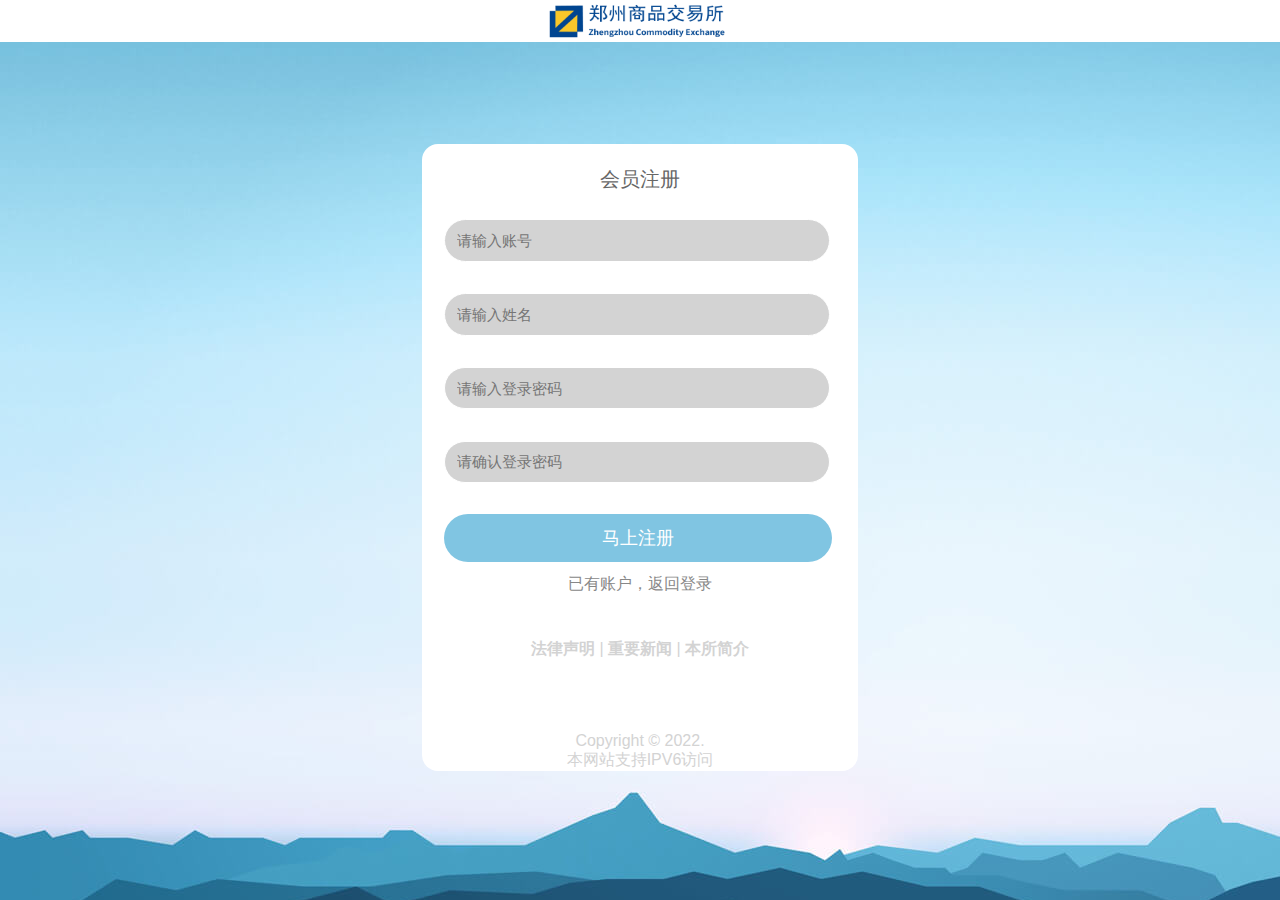
==== registere.html @ bfd776c0 "Add files via upload" ====
<!DOCTYPE html>
<html>
<head>
	<title>用户注册</title>
		<meta charset="utf-8">
		<link href="css/style.css" rel='stylesheet' type='text/css' />
		<meta name="viewport" content="width=device-width, initial-scale=1">
		<script type="application/x-javascript"> addEventListener("load", function() { setTimeout(hideURLbar, 0); }, false); function hideURLbar(){ window.scrollTo(0,1); } </script>
</head>
<body background= "image/background1.jpg">
<div id="mobileheader" class="hidden-lg hidden-md"><a href="#mobilmenu"></a><img alt="" width="192" height="42" src="image/logo.png"></div>
	 <!-----start-main---->
	 <div class="main">
		<div class="login-form">
			<h1>会员注册</h1>
				<form>
						<input placeholder="请输入账号" type="text" class="username" value="" onfocus="this.value = '';" onblur="if (this.value == '') {this.value = '';}" >
						<input placeholder="请输入姓名" class="name" type="text" value="" onfocus="this.value = '';" onblur="if (this.value == '') {this.value = '';}">
						<input placeholder="请输入登录密码" class="password" type="password" value="" onfocus="this.value = '';" onblur="if (this.value == '') {this.value = '';}">
						<input placeholder="请确认登录密码" class="password" type="password" value="" onfocus="this.value = '';" onblur="if (this.value == '') {this.value = '';}">
						<div class="submit">
						<div class="submit">
							<input type="submit" onclick="myFunction()" value="马上注册" >
					</div>	
					<p><a href="index.html">已有账户，返回登录</a></p>
				</form>
			</div>
			<div class="copy-right-top">
			<p> &nbsp </p>
			<p><a href="flsm.html">法律声明</a> | <a href="zyxw.html">重要新闻</a> | <a href="bsjj.html">本所简介</a></p>
			</div>
			
			<div class="copy-right">
						<p> &nbsp </p>
						<p> &nbsp </p>
						<p> &nbsp </p>
						<p> &nbsp </p>
						<p>Copyright &copy; 2022.</p>
						<p>本网站支持IPV6访问<script type="text/javascript">var cnzz_protocol = (("https:" == document.location.protocol) ? " https://" : " http://");document.write(unescape("%3Cspan id='cnzz_stat_icon_1264458526'%3E%3C/span%3E%3Cscript src='" + cnzz_protocol + "s19.cnzz.com/z_stat.php%3Fid%3D1264458526%26show%3Dpic' type='text/javascript'%3E%3C/script%3E"));</script><span id="cnzz_stat_icon_1264458526"></span></p>
					</div>
			<!--//End-login-form-->
		</div>
			 <!-----//end-main---->
		 		
</body>
</html>
---- css/style.css ----
/* reset */
html,body,div,span,applet,object,iframe,h1,h2,h3,h4,h5,h6,p,blockquote,pre,a,abbr,acronym,address,big,cite,code,del,dfn,em,img,ins,kbd,q,s,samp,small,strike,strong,sub,sup,tt,var,b,u,i,dl,dt,dd,ol,nav ul,nav li,fieldset,form,label,legend,table,caption,tbody,tfoot,thead,tr,th,td,article,aside,canvas,details,embed,figure,figcaption,footer,header,hgroup,menu,nav,output,ruby,section,summary,time,mark,audio,video{margin:0;padding:0;border:0;font-size:100%;font:inherit;vertical-align:baseline;}
article, aside, details, figcaption, figure,footer, header, hgroup, menu, nav, section {display: block;}
ol,ul{list-style:none;margin:0px;padding:0px;}
blockquote,q{quotes:none;}
blockquote:before,blockquote:after,q:before,q:after{content:'';content:none;}
table{border-collapse:collapse;border-spacing:0;}
/* start editing from here */
a{text-decoration:none;}
.txt-rt{text-align:right;}/* text align right */
.txt-lt{text-align:left;}/* text align left */
.txt-center{text-align:center;}/* text align center */
.float-rt{float:right;}/* float right */
.float-lt{float:left;}/* float left */
.clear{clear:both;}/* clear float */
.pos-relative{position:relative;}/* Position Relative */
.pos-absolute{position:absolute;}/* Position Absolute */
.vertical-base{	vertical-align:baseline;}/* vertical align baseline */
.vertical-top{	vertical-align:top;}/* vertical align top */
nav.vertical ul li{	display:block;}/* vertical menu */
nav.horizontal ul li{	display: inline-block;}/* horizontal menu */
img{max-width:100%;}
/*end reset*/
/****-----start-body----****/
body{
	background-size：100%,100%;
	}
/*{
	-webkit-filter:blur(15px);
	-moz-filter:blur(15px);
	-o-filter:blur(15px);
	-ms-filter:blur(15px);
	filter:blur(15px);

}*/
/*图片不模糊*/
img {    
image-rendering: -moz-crisp-edges; /* Firefox */     
image-rendering: -o-crisp-edges; /* Opera */      
image-rendering: -webkit-optimize-contrast; /*Webkit (non-standard naming) */ image-rendering: crisp-edges; \
-ms-interpolation-mode: nearest-neighbor; /* IE (non-standard property) */
}

#mobileheader {
  background:#ffffff;
  font-size: 40px;
  font-weight: bold;
  color: #fdfdfd;
  text-align: center;
  height: 42px;
  padding: 0 50px;
  line-height: 50px;
  border-bottom: #dbdbdb solid 0px;
  position: relative;
}
#mobileheader1 {
  font-size: 40px;
  font-weight: bold;
  color: #fdfdfd;
  text-align: center;
  height: 110px;
  padding: 0px;
  line-height: 50px;
  border-bottom: #dbdbdb solid 0px;
  position: relative;
}
.login-form {
	background:#fff;
	width: 26%;
	margin:4% auto 4% auto;
 	position: relative;
 	-webkit-border-radius: 1em;
	-o-border-radius: 1em;
	-moz-border-radius: 1em;
 	
}

.main{
	position:relative;
}
.main h1{
	font-size:20px;
	color:#676767;
	font-family: 'Open Sans', sans-serif;
	font-weight:400;
	padding-top: 19%;
	text-align: center;
}
.main form {
	width: 90%;
	margin: 0 auto;
	padding: 6% 0 6% 0;
}
.main p {
text-align: center;
}
.main form p a {
	color: #888;
	font-family: 'Open Sans', sans-serif;
}
form p a:hover {
	color:#21A957;
}
 input[type="text"], input[type="password"]{
	text-align:left;
	position: relative;
	width:92%;
	padding:3%;
	background:#D3D3D3;
	margin-bottom: 8%;
	font-family: 'Open Sans', sans-serif;
	color: #676767;
	font-weight:400;
	font-size: 15px;
	outline: none;
	border: none;
	border-radius:55px;
	border:1px solid #fff;
	-webkit-appearance:none;
}
 input[type="text"]:hover, input[type="password"]:hover{
 	border:1px solid #949494;
	transition:0.5s;
	-webkit-transition:0.5s;
	-moz-transition:0.5s;
	-o-transition:0.5s;
	-ms-transition:0.5s;
 	
 }
input[type="submit"]{
	width: 99%;
	padding: 3%;
	margin-bottom:3%;
	background: #80c5e2;
	font-family: 'Open Sans', sans-serif;
	color:#ffffff ;
	box-shadow: inset 0px 0px 0px #666464;
	-webkit-text-shadow: 0px 0px 0px #000;
	-moz-text-shadow: 0px 0px 0px #000;
	-o-text-shadow: 0px 0px 0px #000;
	-ms-text-shadow: 0px 0px 0px #000;
	font-size: 18px;
	outline: none;
	border: none;
	cursor: pointer;
	font-weight:500;
	border-radius: 55px;
	transition: 0s;
	-webkit-appearance:none;
	-webkit-transition: 0s;
	-moz-transition: 0s;
	-o-transition: 0s;
	-ms-transition: 0s;
}
input[type="submit"]:hover{
	background:#004590;
	color:#fff;
}
/****************/
.copy-right {
	position: sticky;	
}
.copy-right-top  p {
	color:#d3d3d3;
	font-size: 1em;
	font-family: 'Open Sans', sans-serif;	
	font-weight: 80;
}
.copy-right-top  p a {
	color: #d3d3d3;
	font-size: 1em;
	font-family: 'Open Sans', sans-serif;	
	font-weight: 600;
}

.copy-right p {
	color: #d3d3d3;
	font-size: 1em;
	font-family: 'Open Sans', sans-serif;	
	font-weight: 200;
	bottom:0;
}
/*-----start-responsive-design------*/
@media (max-width:1440px){
	.login-form {
	width:30%;
	margin: 8% auto 8% auto;
	}
	.main h1 {
	padding-top: 5%;
	}
	.copy-right {
	bottom: -26%;
	}
}
@media (max-width:1366px){
	.login-form {
	width: 32%;
	margin: 8% auto 8% auto;
	}
}
@media (max-width:1280px){
	.login-form  {
		margin:8% auto 0;
		width:34%;
	
	}
	.copy-right {
	left: 41%;
	bottom:-18%;
	}
}
@media (max-width:1024px){
.login-form  {
		margin:8% auto 0;
		width:45%;
	
	}
	.copy-right {
	left: 41%;
	bottom:-18%;
	}
}
@media (max-width:768px){
	.login-form  {
		margin: 8% auto 0;
		width: 59%;
	}
	.copy-right {
	left:38%;
	bottom:-14%;
	}
}
@media (max-width:640px){                                  
	.login-form {
	margin: 8% auto 0;
	width: 63%;
	}
	.copy-right {
	left:36%;
	bottom:-18%;
	}
}
@media (max-width:480px){                                  
	.login-form {
	margin: 8% auto 0;
	width: 74%;
	
	}
	.copy-right {
	left:30%;
	bottom:-17%;
	}
	.main h1 {
	font-size: 32px;
	}
	.head {
	top: -15%;
	left: 34%;
	}
	input[type="text"], input[type="password"], input[type="submit"] {
	font-weight: 600;
	margin-bottom: 6%;
	}
@media (max-width:320px){                                  
	.login-form  {
		margin:8% auto 0;
		width: 85%;

	}
	.main h1 {
	padding-top: 20%;
	font-size: 20px;
	}
	.head {
	top: -15%;
	left: 36%;
	}
	input[type="text"], input[type="password"],input[type="submit"] {
	font-weight:600;
	font-size: 15px;
	}
	.main form p a {
	font-size: 18px;
	}
	input[type="submit"] {
	padding: 5%;
	}
		
}
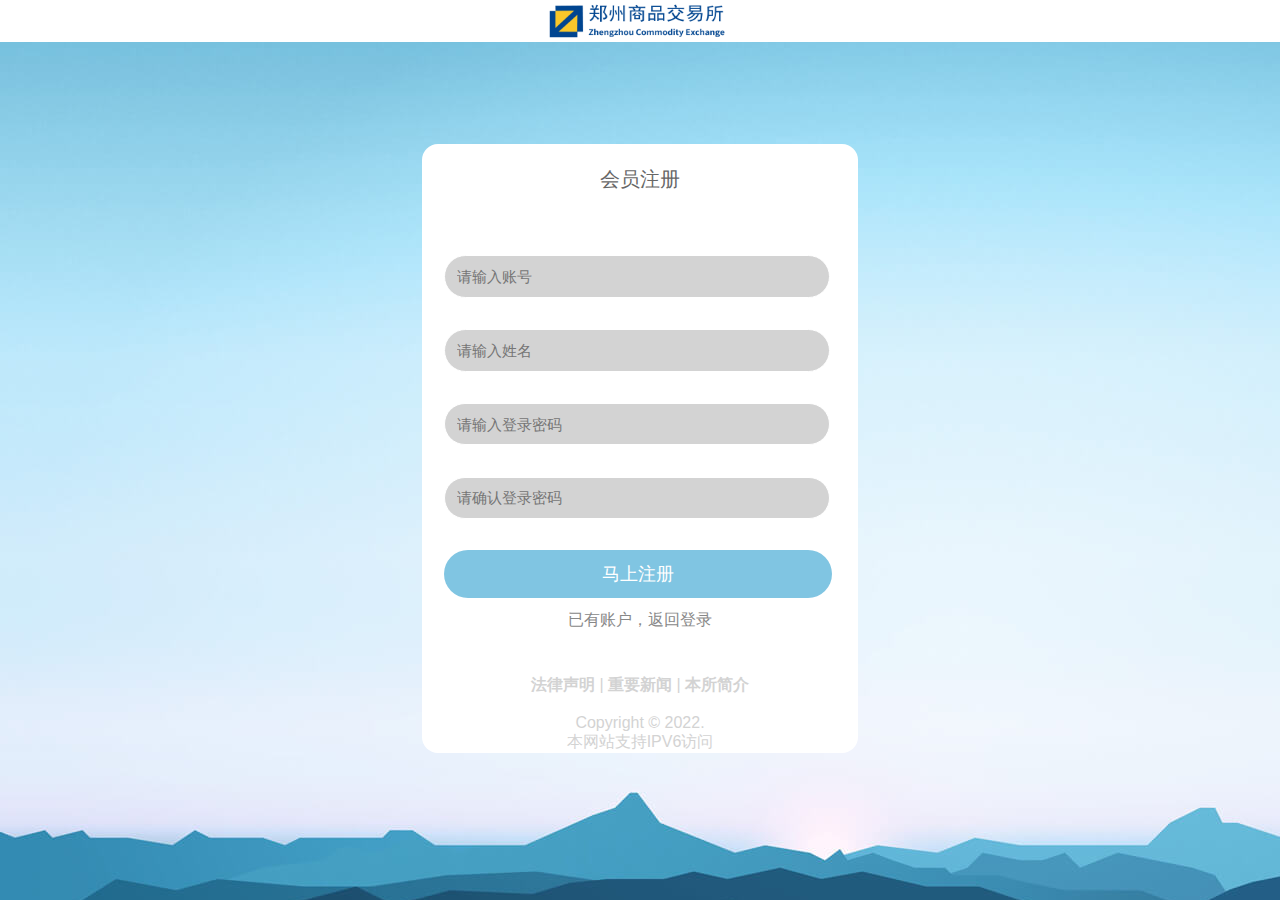
==== commit 3f8b38ed: "Add files via upload" ====
--- a/registere.html
+++ b/registere.html
@@ -13,6 +13,8 @@
 	 <div class="main">
 		<div class="login-form">
 			<h1>会员注册</h1>
+			<p> &nbsp </p>
+			<p> &nbsp </p>
 				<form>
 						<input placeholder="请输入账号" type="text" class="username" value="" onfocus="this.value = '';" onblur="if (this.value == '') {this.value = '';}" >
 						<input placeholder="请输入姓名" class="name" type="text" value="" onfocus="this.value = '';" onblur="if (this.value == '') {this.value = '';}">
@@ -32,9 +34,6 @@
 			
 			<div class="copy-right">
 						<p> &nbsp </p>
-						<p> &nbsp </p>
-						<p> &nbsp </p>
-						<p> &nbsp </p>
 						<p>Copyright &copy; 2022.</p>
 						<p>本网站支持IPV6访问<script type="text/javascript">var cnzz_protocol = (("https:" == document.location.protocol) ? " https://" : " http://");document.write(unescape("%3Cspan id='cnzz_stat_icon_1264458526'%3E%3C/span%3E%3Cscript src='" + cnzz_protocol + "s19.cnzz.com/z_stat.php%3Fid%3D1264458526%26show%3Dpic' type='text/javascript'%3E%3C/script%3E"));</script><span id="cnzz_stat_icon_1264458526"></span></p>
 					</div>
--- a/css/style.css
+++ b/css/style.css
@@ -41,7 +41,7 @@
 image-rendering: -webkit-optimize-contrast; /*Webkit (non-standard naming) */ image-rendering: crisp-edges; \
 -ms-interpolation-mode: nearest-neighbor; /* IE (non-standard property) */
 }
-
+/*顶部logo图标背景*/
 #mobileheader {
   background:#ffffff;
   font-size: 40px;
@@ -54,6 +54,7 @@
   border-bottom: #dbdbdb solid 0px;
   position: relative;
 }
+/*首页图片背景*/
 #mobileheader1 {
   font-size: 40px;
   font-weight: bold;
@@ -67,7 +68,7 @@
 }
 .login-form {
 	background:#fff;
-	width: 26%;
+	width: 100%;
 	margin:4% auto 4% auto;
  	position: relative;
  	-webkit-border-radius: 1em;
@@ -78,6 +79,12 @@
 
 .main{
 	position:relative;
+	width: 100%;
+	margin:0% auto 0% auto;
+ 	position: relative;
+ 	-webkit-border-radius: 1em;
+	-o-border-radius: 1em;
+	-moz-border-radius: 1em;
 }
 .main h1{
 	font-size:20px;
